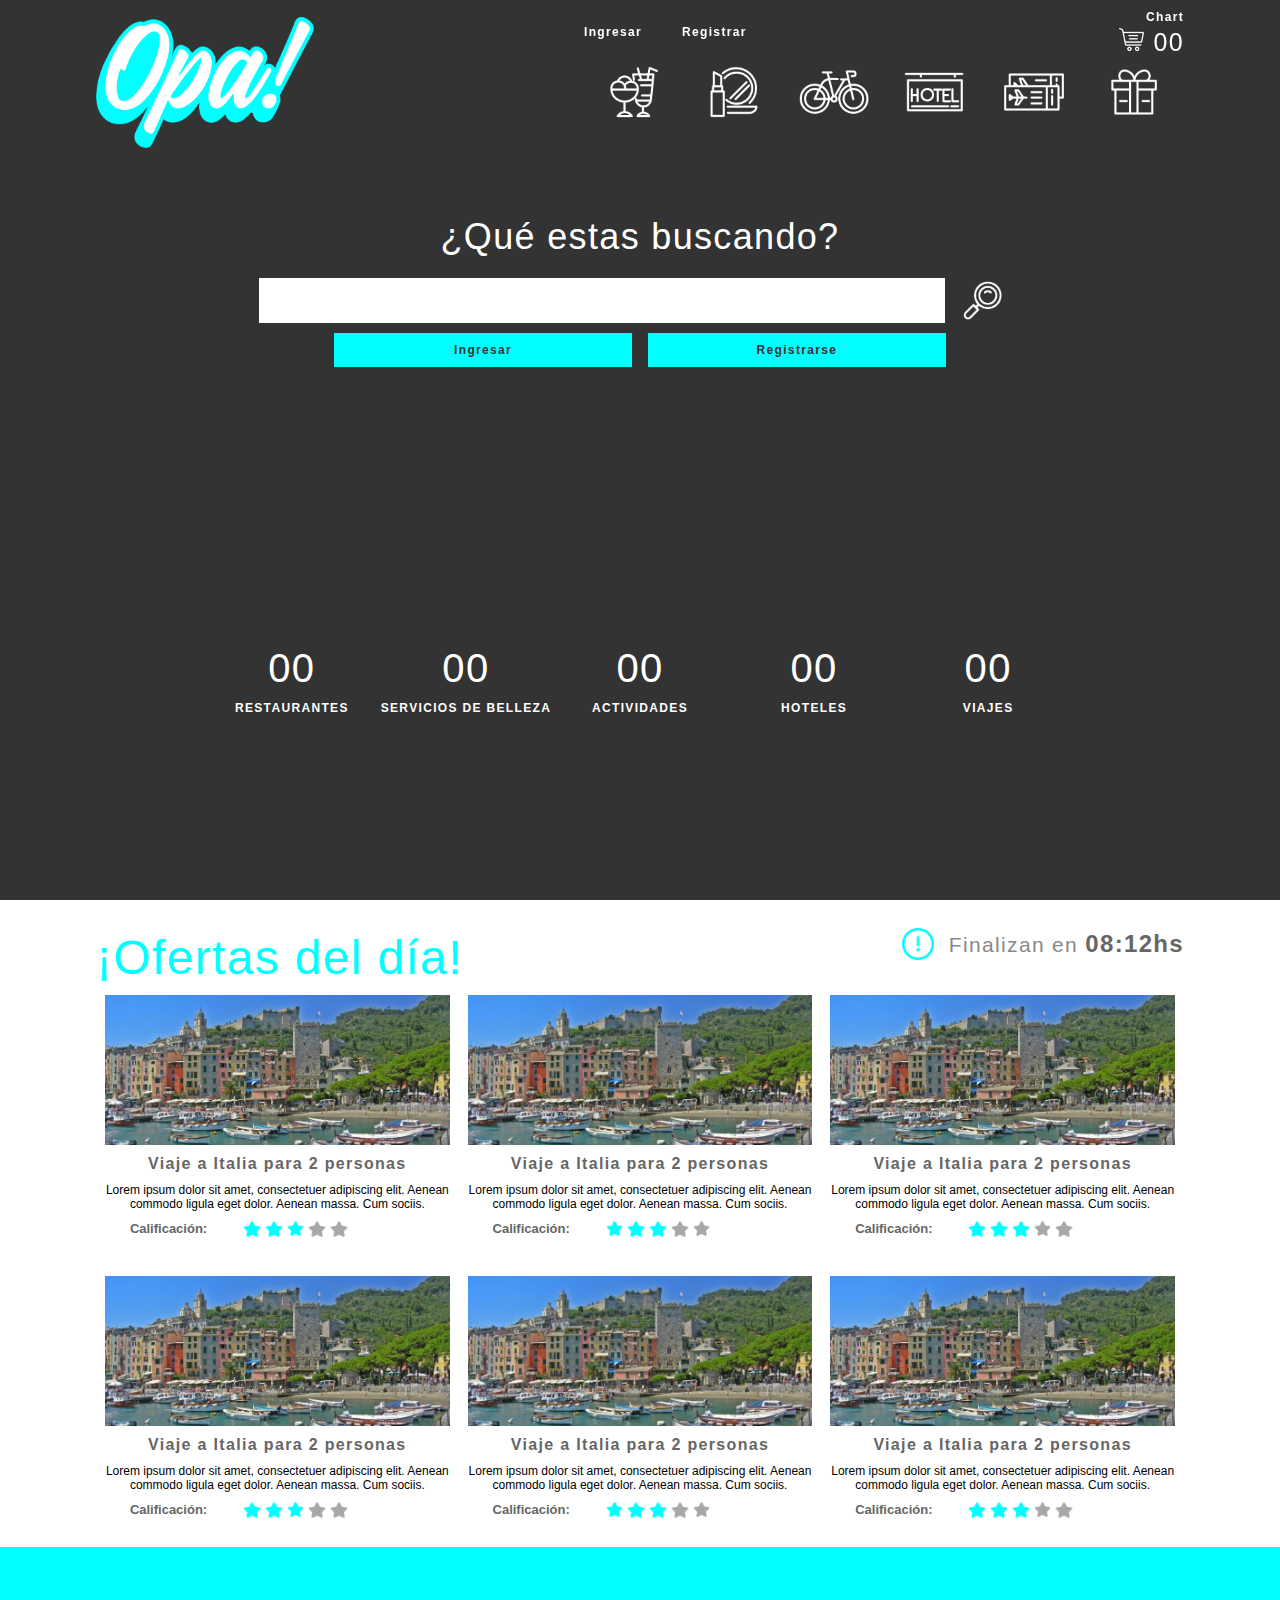
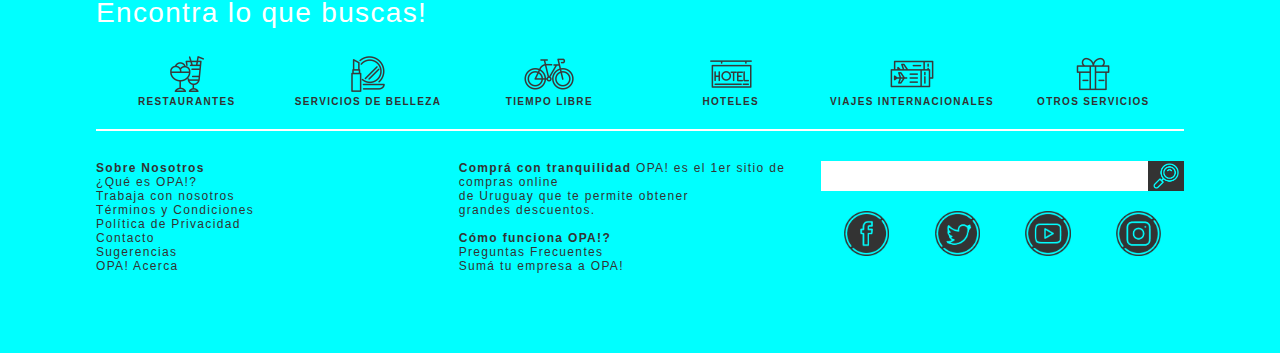
==== Proyecto Final/index.html @ 45969887 "json" ====
<!doctype html>
<html>
<head>
<meta charset="utf-8">
<title>Opa!</title>
<meta name="viewport" content="width=device-width, initial-scale=1.0"/>

<link href="estilos.css" rel="stylesheet" type="text/css">


<script type="text/javascript" src="https://code.jquery.com/jquery-3.1.0.min.js"></script>
<script src="jquery.js" type="text/javascript"></script> 
<script src="header.js" type="text/javascript"></script> 


</head>

<body>

  <div id="home"><!--es el total de la pantalla sin scroll, es el bloque oscuro-->
     <!--- header -->
    <nav id="navcel">
            <a href="index.html"><div class="logo2"><img src="img/LOGOprueba.png"></div></a><!--logo -->
            <div class="carritocomp">
              <a href="carrito.html">
                <h4>00</h4><img src="img/carrito.png"><p>Chart</p>
              </a>
              <div class="cortar"></div>
          </div>
          <a href="ingresar.html" class="ingreg"><p>Ingresar</p></a>
            <a href="registro.html" class="ingreg"><p>Registrar</p></a>
            <ul>
                <li><a href=""><div id="otros2" class="iconos"></div><h3>OTROS SERVICIOS</h3></a></li>
                <li><a href=""><div id="viaj2" class="iconos"></div><h3>VIAJES INTERNACIONALES</h3></a></li>
                <li><a href=""><div id="hote2" class="iconos"></div><h3>HOTELES</h3></a></li>
                <li><a href=""><div id="bici2" class="iconos"></div><h3>TIEMPO LIBRE</h3></a></li>
                <li><a href=""><div id="bell2" class="iconos"></div><h3>SERVICIOS DE BELLEZA</h3></a></li>
                <li><a href=""><div id="rest2" class="iconos"></div><h3>RESTAURANTES</h3></a></li>    
            </ul>
            <div class="cortar"></div>
            <div class="redes">
            <ul>
             <li> <a href=""><img src="img/fb.png"></a></li>
              <li><a href=""><img src="img/tw.png"></a></li>
             <li><a href=""><img src="img/youtube.png"></a></li>
             <li> <a href=""><img src="img/insta.png"></a></li>
              </ul>
          </div>
            <div class="cortar"></div>
            
    </nav>
    <div class="btnnav" id="abrir"></div>
    <div class="btnnav" id="cerrar"></div>
    

    <div id="fondoHeader">  <!-- fondo color gris que se activa con el scroll con js -->
		  <header>
          <div class="carritocomp">
            <a href="ingresar.html" class="ingreg"><p>Ingresar</p></a>
            <a href="registro.html" class="ingreg"><p>Registrar</p></a>
            <a href="carrito.html">
              <p>Chart</p><br><h4>00</h4><img src="img/carrito.png">
            </a>
          </div>
          <nav>
        		<ul>
            		<li><a href=""><div id="otros" class="iconos"></div><h3>OTROS SERVICIOS</h3></a></li>
                <li><a href=""><div id="viaj" class="iconos"></div><h3>VIAJES INTERNACIONALES</h3></a></li>
                <li><a href=""><div id="hote" class="iconos"></div><h3>HOTELES</h3></a></li>
                <li><a href=""><div id="bici" class="iconos"></div><h3>TIEMPO LIBRE</h3></a></li>
                <li><a href=""><div id="bell" class="iconos"></div><h3>SERVICIOS DE BELLEZA</h3></a></li>
                <li><a href=""><div id="rest" class="iconos"></div><h3>RESTAURANTES</h3></a></li>    
            </ul>
          </nav>
          <a href="index.html"><div class="logo"><img src="img/LOGOprueba.png"></div></a><!--logo -->
      		<div class="cortar"></div>
      </header>
    </div><!--termina fondoHeader -->    
    <div id="falsoheader"></div><!--ocupa el espacio del fixed header en la parte superior -->
    <!--contenido bloque osculo de index --> 
    <div class="todo"> <!--es lo que contiene la pagina con los margenes, es el 85% del width -->
        <div id="busqueda"><!--- buscar -->
            <a href="index.html"><div class="logo"><img src="img/LOGOprueba.png"></div></a><!--logo -->
            <div class="cortar"></div>
            <h1>¿Qué estas buscando?</h1>
            <div id="parabuscar">
                <FORM action="" method="post" id="form">
                  <INPUT type="text" id="buscar">
                  <input type="submit" id="lupa" value="">
                </FORM>
            </div><!--termina parabuscar -->
            <a href="ingresar.html"><div id="ingresar" class="botones"><p>Ingresar</p></div></a><a href="registro.html"><div id="registrarse" class="botones"><p>Registrarse</p></div></a>
            <div class="cortar"></div>
        </div><!--termina busqueda -->  
        <div class="cortar"></div>  
        <div class="mascel"><div class="flecha"><img src="img/flecha.png"></div><p>¡Descubre nuestras increibles ofertas!</p></div>
        <div id="numeros"> <!--- numeros de servicios -->
          <div class="numeros"><h2>00</h2><h3>RESTAURANTES</h3></div>
          <div class="numeros"><h2>00</h2><h3>SERVICIOS DE BELLEZA</h3></div>
          <div class="numeros"><h2>00</h2><h3>ACTIVIDADES</h3></div>
          <div class="numeros"><h2>00</h2><h3>HOTELES</h3></div>
          <div class="numeros"><h2>00</h2><h3>VIAJES</h3></div>
          <div class="cortar"></div>
        </div>	
    </div><!--termina todo -->
  </div><!--termina home -->
  <!-- DESTACADOS -->
  <div class="contenedor">
   		<h1>¡Ofertas del día!</h1><h1 id="finaliza">Finalizan en <strong>08:12hs</strong></h1><img src="img/alerta.png">
      <div class="cortar"></div>
      <div class="ofertadia"><!--ejemplo de una oferta -->
        	<div class="imgofertadia"></div>
          <h3>Viaje a Italia para 2 personas</h3>
          <p>Lorem ipsum dolor sit amet, consectetuer adipiscing elit. Aenean commodo ligula eget dolor. Aenean massa. Cum sociis. </p>
          <div class="cantestrellas">
              <p>Calificación:</p>
              <div class="estrella1"></div>
              <div class="estrella1"></div>
              <div class="estrella1"></div>
              <div class="estrella2"></div>
              <div class="estrella2"></div>
              <div class="cortar"></div>
          </div>
      </div><!--termina ofertadia -->
      <div class="ofertadia"><!--ejemplo de una oferta -->
          <div class="imgofertadia"></div>
          <h3>Viaje a Italia para 2 personas</h3>
          <p>Lorem ipsum dolor sit amet, consectetuer adipiscing elit. Aenean commodo ligula eget dolor. Aenean massa. Cum sociis. </p>
          <div class="cantestrellas">
              <p>Calificación:</p>
              <div class="estrella1"></div>
              <div class="estrella1"></div>
              <div class="estrella1"></div>
              <div class="estrella2"></div>
              <div class="estrella2"></div>
              <div class="cortar"></div>
          </div>
      </div><!--termina ofertadia -->
      <div class="ofertadia"><!--ejemplo de una oferta -->
          <div class="imgofertadia"></div>
          <h3>Viaje a Italia para 2 personas</h3>
          <p>Lorem ipsum dolor sit amet, consectetuer adipiscing elit. Aenean commodo ligula eget dolor. Aenean massa. Cum sociis. </p>
          <div class="cantestrellas">
              <p>Calificación:</p>
              <div class="estrella1"></div>
              <div class="estrella1"></div>
              <div class="estrella1"></div>
              <div class="estrella2"></div>
              <div class="estrella2"></div>
              <div class="cortar"></div>
          </div>
      </div><!--termina ofertadia -->
      <div class="ofertadia"><!--ejemplo de una oferta -->
          <div class="imgofertadia"></div>
          <h3>Viaje a Italia para 2 personas</h3>
          <p>Lorem ipsum dolor sit amet, consectetuer adipiscing elit. Aenean commodo ligula eget dolor. Aenean massa. Cum sociis. </p>
          <div class="cantestrellas">
              <p>Calificación:</p>
              <div class="estrella1"></div>
              <div class="estrella1"></div>
              <div class="estrella1"></div>
              <div class="estrella2"></div>
              <div class="estrella2"></div>
              <div class="cortar"></div>
          </div>
      </div><!--termina ofertadia -->
      <div class="ofertadia"><!--ejemplo de una oferta -->
          <div class="imgofertadia"></div>
          <h3>Viaje a Italia para 2 personas</h3>
          <p>Lorem ipsum dolor sit amet, consectetuer adipiscing elit. Aenean commodo ligula eget dolor. Aenean massa. Cum sociis. </p>
          <div class="cantestrellas">
              <p>Calificación:</p>
              <div class="estrella1"></div>
              <div class="estrella1"></div>
              <div class="estrella1"></div>
              <div class="estrella2"></div>
              <div class="estrella2"></div>
              <div class="cortar"></div>
          </div>
      </div><!--termina ofertadia -->
      <div class="ofertadia"><!--ejemplo de una oferta -->
          <div class="imgofertadia"></div>
          <h3>Viaje a Italia para 2 personas</h3>
          <p>Lorem ipsum dolor sit amet, consectetuer adipiscing elit. Aenean commodo ligula eget dolor. Aenean massa. Cum sociis. </p>
          <div class="cantestrellas">
              <p>Calificación:</p>
              <div class="estrella1"></div>
              <div class="estrella1"></div>
              <div class="estrella1"></div>
              <div class="estrella2"></div>
              <div class="estrella2"></div>
              <div class="cortar"></div>
          </div>
      </div><!--termina ofertadia -->
      <div class="cortar"></div>
  </div><!--termina contenedor -->
  <!-- FOOTER -->
  <footer>
    <div class="contenedor">
    	<h2 id="titulofooter">Encontra lo que buscas!</h2>
        <nav>
          <h2>Encontra lo que buscas!</h2>
          <ul>
            <li><a href=""><div id="fotros" class="iconos"></div><h3>OTROS SERVICIOS</h3></a></li>
            <li><a href=""><div id="fviaj" class="iconos"></div><h3>VIAJES INTERNACIONALES</h3></a></li>
            <li><a href=""><div id="fhote" class="iconos"></div><h3>HOTELES</h3></a></li>
            <li><a href=""><div id="fbici" class="iconos"></div><h3>TIEMPO LIBRE</h3></a></li>
            <li><a href=""><div id="fbell" class="iconos"></div><h3>SERVICIOS DE BELLEZA</h3></a></li>
            <li><a href=""><div id="frest" class="iconos"></div><h3>RESTAURANTES</h3></a></li>    
          </ul>
          <div class="cortar"></div>
        </nav>
        <div id="textofooter">
          <p><strong>Sobre Nosotros</strong> <br>
            ¿Qué es OPA!?<br>
            Trabaja con nosotros<br>
            Términos y Condiciones <br>
            Política de Privacidad<br>
            Contacto<br>
            Sugerencias<br>
            OPA! Acerca<br></p>
            <p><strong>Comprá con tranquilidad</strong>
            OPA! es el 1er sitio de compras online<br>
            de Uruguay que te permite obtener<br>
            grandes descuentos.<br><br> <strong>Cómo funciona OPA!?</strong><br>
            Preguntas Frecuentes<br>
            Sumá tu empresa a OPA!<br>
				  </p>
          <div id="parabuscarfooter">
            <FORM action="" method="post" id="formfooter">
              <INPUT type="text" id="buscar2">
              <input type="submit" id="lupa2" value="">
            </FORM>
          </div>
          <div class="redes">
              <a href=""><img src="img/fb.png"></a>
              <a href=""><img src="img/tw.png"></a>
              <a href=""><img src="img/youtube.png"></a>
              <a href=""><img src="img/insta.png"></a>
          </div>
          <div class="cortar"></div>
        </div>
    </div>	
  </footer>
</body>
</html>
---- Proyecto Final/estilos.css ----
@charset "utf-8";
/* CSS Document */

@-moz-keyframes fondo {
    25%   {background-image:url(img/fondoa.jpg);}
    50%  {background-image:url(img/fondob.jpg);}
    75%  {background-image:url(img/fondoc.jpg);}
    100% {background-image:url(img/fondod.jpg);}
}

@-webkit-keyframes fondo {
    25%   {background-image:url(img/fondoa.jpg);}
    50%  {background-image:url(img/fondob.jpg);}
    75%  {background-image:url(img/fondoc.jpg);}
    100% {background-image:url(img/fondod.jpg);}
}

@keyframes fondo {
    25%   {background-image:url(img/fondoa.jpg);}
    50%  {background-image:url(img/fondob.jpg);}
    75%  {background-image:url(img/fondoc.jpg);}
    100% {background-image:url(img/fondod.jpg);}
}


@-moz-keyframes flecha {
   from {top: -100%;}
    to {top: 100%;}
}
@-webkit-keyframes flecha {
   from {top: -100%;}
    to {top: 100%;}
}
@keyframes flecha {
    from {top: -100%;}
    to {top: 100%;}
}


*{
	border:0;
	margin:0;
	padding:0;
	font-family:Gotham, "Helvetica Neue", Helvetica, Arial, sans-serif;
	letter-spacing: 1pt;
}

/******************************-----------------INDEX---------------------***************************************/
/******************************home***************************************/

#home{
	background-color:#333;
	background-attachment:fixed;
	background-size:cover;
	background-position: center;
	height:100vh;
    -webkit-animation: fondo 15s infinite;
	-moz-animation: fondo 15s infinite;
    animation: fondo 15s infinite;
	-webkit-transition: background-image 5s;
	-moz-transition: background-image 5s;
	transition: background-image 5s;
}
#home2{
	background-color:#333;
	background-attachment:fixed;
	background-size:cover;
	background-position: center;
    -webkit-animation: fondo 15s infinite;
	-moz-animation: fondo 15s infinite;
    animation: fondo 15s infinite;
	-webkit-transition: background-image 5s;
	-moz-transition: background-image 5s;
	transition: background-image 5s;
	padding-bottom:40px;
}
.todo{
	width:85%;
	margin:auto;
	height:calc(100% - 140px);
}
.cortar{
	clear:both;
}
/*************header*****************/
#falsoheader{
	height:140px;

}
#fondoHeader{
	width:100%;
	position:fixed;
	z-index: 100;
}
header{
	width:85%;
	margin-left: calc((100% - 85%)/2);
	padding-bottom:10px;
}
.carritocomp{
	margin-top:10px;
	float:right;
	width: 600px;
}

.ingreg{
	float: left;
	padding-right: 40px;
	padding-top: 15px;
}
.ingreg:hover{
	
}

.carritocomp p, .carritocomp h4{
	float:right;
	color:#FFF;
}
.carritocomp p{
	font-size:12px;
	font-weight:600;
}
.carritocomp p:hover{
	color: #0FF;
}
.carritocomp h4{
	font-size:25px;
	font-weight:200;
}
.carritocomp img{
	width:25px;
	float:right;
	margin-right:10px;
}
.logo{
	float:left;
	width:20%;
	margin-top:20px;
	position: relative;
	margin-top: -40px;
}
.logo img{
	width:100%;
}
#navcel{
	display: none;
}
.btnnav{
	display: none;
}
nav{
	float:right;
	width:80%;
}

ul{
	list-style:none;
}
li{
	float:right;
	width:100px;
}
.iconos{
	width:70px;
	height:70px;
	background-size:contain;
	background-position: center; 
	 background-repeat: no-repeat;
	 margin:auto;
}
nav h3{
	text-align:center;
	color:#FFF;
	font-size:10px;
	margin-top:-5px;
	visibility:hidden;
	font-weight:300;
	position:relative;
	line-height:15px;
}
a{
text-decoration:none; 
	}
#rest{
	background-image:url(img/icrest.png);
}
#rest:hover{
	background-image:url(img/icresthover.png);
}
nav li:hover h3{
	visibility:visible;
}
#bici{
	background-image:url(img/icbici.png);
}
#bici:hover{
	background-image:url(img/icbicihover.png);
}

#bell{
	background-image:url(img/icbell.png);
}
#bell:hover{
	background-image:url(img/icbellhover.png);
}
#hote{
	background-image:url(img/ichotel.png);
}
#hote:hover{
	background-image:url(img/ichotelhover.png);
}
#viaj{
	background-image:url(img/icviaj.png);
}
#viaj:hover{
	background-image:url(img/icviajhover.png);
}
#otros{
	background-image:url(img/icreg.png);
}
#otros:hover{
	background-image:url(img/icreghover.png);
}
/*************buscar*****************/
#busqueda .logo{
	width:40%;
	margin-top:-40px;
	margin: auto;
	padding-left: 30%;
	display: none;
}
#busqueda{
	margin:auto;
	width:70%;
	height:60%;
}
#busqueda h1{
	text-align:center;
	color:#FFF;
	padding-top:10%;
	font-weight:100;
	font-size: 36px;
}
#parabuscar{
	margin-top:20px;
	margin-bottom:20px;
}
#buscar{
	background-color:#FFF;
	height:45px;
	width:85%;
	float:left;
	font-size:29px;
	color:#333;
	padding-left:5%;
}
#lupa{
	background:#333 url(img/lupahover.png);
	background-size:contain;
	background-position:center;
	background-repeat:no-repeat;
	height:45px;
	width:10%;
	float:right;
}
#lupa:hover{
	background:#333 url(img/lupa.png);
	background-size:contain;
	background-position:center;
	background-repeat:no-repeat;
}
.botones{
	text-align:center;
	width:49%;
	float:left;
	margin-top:10px;
}

.botones p{
	color:#333;
	background-color:#0FF;
	width:80%;
	margin:auto;
	padding-bottom:10px;
	padding-top:10px;
	font-size:12px;
	font-weight:600;
	float:right;
}
.botones p:hover{
	color:#0FF;
	background-color:#333;
}
#registrarse p{
	float:left;
}
#registrarse{
	float:right;
}
/*************numeros de servicios*****************/
.mascel{
	display: none;
}
#numeros{
	width:80%;
	margin:auto;
	height:40%;
}
.numeros{
	float:left;
	width:20%;
	margin-top:50px;
}
#numeros h2, #numeros h3{
	text-align:center;
	color:#FFF;
}
#numeros h2{
	font-size:40px;
	font-weight:400;
}
#numeros h3{
	font-size:12px;
	margin-top:10px;
}

/******************************catalogo de servicios***************************************/

.contenedor h1{
	color:#0FF;
	margin-top:30px;
	font-size:48px;
	font-weight:100;
	float:left;
}
.contenedor #finaliza{
	float:right;
	color:#888;
	font-size:21px;
}

.contenedor #finaliza strong{
	font-weight:700;
	font-size:24px;
	color:#666;
}

.contenedor h4{
	color:#333;
	margin-top:10px;
	font-size:16px;
	float:left;
	line-height:120px;
}
.contenedor img{
	float:right;
	width:32px;
	margin-top:28px;
	margin-right:15px;
}
.ofertadia{
		width: calc(100% /3);
		float:left;
		margin-bottom:20px;
		padding-top:10px;
}
.ofertadia:hover{
		background:#CAFFFF;
}
.imgofertadia{
	width:95%;
	height:150px;
	margin:auto;
	background-image:url(img/portovenere-italia-760x500.jpg);
	background-size:cover;
	background-repeat:no-repeat;
}
.ofertadia h3{
	width:95%;
	margin:auto;
	text-align:center;
	margin-top:10px;
	color:#666;
	font-size:16px;
}
.ofertadia p{
	width:95%;
	margin:auto;
	text-align:center;
	font-size:12px;
	letter-spacing:0px;
	margin-top:10px;
}
.cantestrellas{
}
.cantestrellas p{
	float:left;
	color:#666;
	font-size:13px;
	font-weight:600;
	width:40%;
	text-align:center;
}
.estrella1{
	background-image:url(img/star1.png);
	width:calc(30% /5);
	height:35px;
	background-size:contain;
	background-position: center; 
	 background-repeat: no-repeat;
	 margin:auto;
	 float:left;
}
.estrella2{
	background-image:url(img/star2.png);
		width:calc(30% /5);
	height:35px;
	background-size:contain;
	background-position: center; 
	 background-repeat: no-repeat;
	 margin:auto;
	 float:left;
}
.logo3{
	margin:auto;
	width:200px;
	padding:20px;
}
.logo3 img{
	width:100%;
}

/******************************FOOTER***************************************/
#titulofooter{
	display:none;
}
footer{
	background:#0FF;
	padding-bottom:30px;
	padding-top:50px;
	margin-top:0px;
}

.contenedor{
	width:85%;
	margin:auto;
}
footer h2{
	color:#FFF;
	font-size:28px;
	font-weight:100;

	margin-bottom:20px;
}
footer nav{
	margin:auto;
	width:100%;
	border-bottom:#FFF solid 2px;
	padding-bottom:20px;
	margin-bottom:10px;
}


footer nav li{
	float:right;
	width: calc(100% /6);
}
footer .iconos{
	width:50px;
	height:50px;
	background-size:contain;
	background-position: center; 
	 background-repeat: no-repeat;
	 margin:auto;
}
footer nav h3{
	text-align:center;
	color:#333;
	font-size:10px;
	font-weight:600;
	visibility:visible;
}

#frest{
	background-image:url(img/icrestgris.png);
}
#frest:hover{
	background-image:url(img/icrest.png);
}

#fbici{
	background-image:url(img/icbicigris.png);
}
#fbici:hover{
	background-image:url(img/icbici.png);
}

#fbell{
	background-image:url(img/icbellgris.png);
}
#fbell:hover{
	background-image:url(img/icbell.png);
}
#fhote{
	background-image:url(img/ichotelgris.png);
}
#fhote:hover{
	background-image:url(img/ichotel.png);
}
#fviaj{
	background-image:url(img/icviajgris.png);
}
#fviaj:hover{
	background-image:url(img/icviaj.png);
}

#fotros{
	background-image:url(img/icreggris.png);
}
#fotros:hover{
	background-image:url(img/icreg.png);
}

footer p{
	font-size:12px;
	color:#333;
	width: calc(100% /3);
	float:left;
		margin-top:20px;
}

#textofooter{
	padding-top:30px;
	padding-bottom:30px;
	margin-bottom:20px;
}
#parabuscarfooter{
	margin-top:20px;
	margin-bottom:20px;
	width: calc(100% /3);
	float:left;
	
}
#buscar2{
	width:85%;
	float:left;
	height:30px;
	padding-left:5%;
}
#lupa2{
	background:#333 url(img/lupa.png);
	background-size:contain;
	background-position:center;
	background-repeat:no-repeat;
	height:30px;
	width:10%;
	float:right;
}
#lupa2:hover{
	background:#333 url(img/lupahover.png);
	background-size:contain;
	background-position:center;
	background-repeat:no-repeat;
}
.redes{
	width: calc(100% /3);
	float:left;
	padding:0;
	margin:0;
}
.redes img{
	width: calc(100% /8);
	padding-right:calc((100% /8)/2);
	padding-left:calc((100% /8)/2);
	float:left;
	margin:0;
}

.formregistro{
	width:40%;
	padding-left:10%;
	padding-right:10%;
	padding-top:40px;
	padding-bottom:40px;
	background:#333;
	margin:auto;
}
.formregistro h2{
	color: #0FF;
	font-size: 25px;
	font-weight: 100;
	text-align: center;
	margin-bottom: 25px;
	}
.formregistro li{
	float:left;
	width:50%;
	margin-bottom:20px;
}
.formregistro label{
	width:90%;
	margin-right:10px;
	color: #0FF;
	font-size: 11px;
	font-weight: 100;
	text-align: center;
}
.formregistro input{
	width:90%;
	margin-right:10px;
	height: 30px;
}
.check label{
	width:30%;
	margin-right:0px;
	color: #0FF;
	font-size: 9px;
	font-weight: 100;
	text-align: left;
	color: #FFF;
}
.check input{
	background-color: red;
	width: auto;
	float: left;
	width:10%;
	margin-right:10px;
}
.crearcuenta{
	background-color: #111;
	color: #0FF;
	height: 40%;
	width: 40px;
}
.crearcuenta:hover{
	background-color: #0FF;
	color: #111;
}
/***********************************************************************************************************************************/
@media only screen and (max-width: 992px) { 
	.logo{
		padding-top: 25px;
	}
	.iconos{
	width:60px;
	height:60px;
	}
	.carritocomp{
		width: 80%;
	}
	.carrito p{
		width: calc(100% /3);
		text-align: right;
	}
	.ingreg{
		padding-left: 20px;
	}
	.ingreg p{
		text-align: left;
	}
	nav{
	width:80%;
	}
	nav li{
		width: calc(100% /6);
	}
	#busqueda{
	width:90%;
	}
	#numeros{
		width: 100%;
	}
	.ofertadia{
		width: 50%;
		margin-top:10px;
		padding-top:10px;
}
.formregistro{
	width:70%;
}
}

/***********************************************************************************************************************************/
@media only screen and (max-width: 768px) { 
	#home{
	
	}
	nav{
	width:100%;
	}
	nav li{
		width: calc(100% /6);
	}
	nav h3{
	font-size:8,5px;
	padding-top: 10px;
	}
	.carritocomp{
		width: 100%;
	}
	#busqueda{
	width:95%;
	padding-bottom: 60px;
	}
	.logo{
		display: none;
	}
	#busqueda .logo{
	display: block;
	width:50%;
	float:none;
	margin:auto;
	padding: 0;
	padding-top: 30px;
	}
	#busqueda h1{
	padding-top:4%;
	}
	#numeros{
		display: none;
	}

	.contenedor h1{
	margin-top:10px;
	float: none;
}
.contenedor #finaliza{
	float: none;
	font-size:21px;
	float:left;
	margin-bottom:-30px;
}

.contenedor img{
	visibility:hidden;
}


.imgofertadia{
	width:95%;
	height:100px;
}
.ofertadia h3{
	width:95%;
	margin:auto;
	text-align:center;
	margin-top:10px;
	color:#666;
	font-size:16px;
}
footer nav{
	display:none;
}

#textofooter{
	padding-top:0px;
	margin-top:0px;
		padding-bottom:0px;
		margin-bottom:0;
}
footer p{
	font-size:11px;
	width: calc(100% /2);
	float:left;
		margin-top:50px;
		padding-bottom:0px;
		margin-bottom:0;
}
#parabuscarfooter{
	margin-top:0px;
	padding-bottom:20px;
	width: 70%;
	float:none;
	position:absolute;
	margin:auto;
	margin-left:calc(15% /2);
}
#buscar2{
	width:75%;
	float:left;
	height:30px;
}
#lupa2{
	background:#333 url(img/lupa.png);
	background-size:contain;
	background-position:center;
	background-repeat:no-repeat;
	height:30px;
	width:20%;
	float:right;
}
#titulofooter{
	display:block;
	text-align:center;
}
.redes{
	width: 60%;
	float:none;
	display:block;
	height:100px;
	position:static;
	margin:auto;
}
.redes img{
	width: calc(100% /8);
	padding-right:calc((100% /8)/2);
	padding-left:calc((100% /8)/2);
	float:left;
	margin:0;
	position:static;
	display:block;
	visibility:visible;
	opacity:1;
	margin-top:40px;
}
.formregistro{
	width:60%;
}

.formregistro li{
	float:none;
	width:100%;
	margin-bottom:16px;
}

}

/***********************************************************************************************************************************/

@media only screen and (max-width : 480px ) {
	#home{
	background-attachment:fixed;
	background-size:cover;
	background-position: center;
	height:100vh;
}
	header{
	display: none;
	}
	#falsoheader{
		display: none;
	}
	.logo2{
		width: 40%;
		margin: auto;
		padding-top: 20px;
	}
	.logo2 img{
		width: 100%
	}
	#navcel{
	display: block;
	position: absolute;
	background-color: #333;
	z-index: 101;
	height:auto;
	padding-bottom:40px;
}
#navcel li{
	width: 50%;
	margin-top: 20px;
}
#navcel .redes{
	padding-top:30px;
}
#navcel .redes li{
	padding-top:0;
	width:	calc(100% /4);
	height:30px;
}
#navcel .redes img{
	width: 30px;
	padding: 0;
	margin-top:0;
	margin:auto;
	padding-left: calc(50%-30px);
	float:none;
	
}

.iconos{
	width:50px;
	
}
#rest2{
	background-image:url(img/icrest.png);
}
#bici2{
	background-image:url(img/icbici.png);
}
#bell2{
	background-image:url(img/icbell.png);
}
#hote2{
	background-image:url(img/ichotel.png);
}
#viaj2{
	background-image:url(img/icviaj.png);
}
#otros2{
	background-image:url(img/icreg.png);
}
nav li h3{
	visibility:visible;
}
.btnnav{
	display: block;
	background-position:center;
	background-size:80%;
	background-repeat:no-repeat;
	height: 40px;
	width: 40px;
	position: absolute;
	z-index: 102;
	top: 20px;
	right: 20px;
}
#abrir{
	background-image:url(img/menu.png);
}
#cerrar{
	background-image:url(img/cruz.png);
	background-size:70%;
}
.redes img{
	width: calc(100% /8);
	padding-right:calc((100% /8)/2);
	padding-left:calc((100% /8)/2);
	float:left;
	margin:0;
	position:static;
	display:block;
	visibility:visible;
	opacity:1;
	margin-top:40px;
}

#busqueda .logo{
	width:60%;
	float:none;
	margin:auto;
	height: auto;
	padding: 0;
	padding-top: 50px;
	padding-bottom: 10px;
	}
	#busqueda .logo img{
	width:100%;
	}
	#busqueda h1{
		width: 200px;
		margin: auto;
		font-size:24px;
	}
	.botones p{
		font-size:11px;
	}
	.mascel{
	display: block;
	float: none;
	width: 70%;
	margin: auto;
	padding-top: 8%;
}
	.flecha{
	width: 20%;
	float: left;
	overflow: hidden;
}
.flecha img{
	width: 90%;
	position: relative;
	-webkit-animation: flecha 2s infinite;
	-moz-animation: flecha 2s infinite;
    animation: flecha 2s infinite;
}
	.mascel p{
	color: #FFF;
	font-size: 13px;
	float: right;
	width: 60%;
	line-height: 18px;
}
.ingreg{
	width: 48%;
	padding: 0;
	margin: 1%;
	padding-top: 10px;
	padding-bottom: 10px;
}
.ingreg p{
	font-size: 14px;
	text-align: center;
	float: none;
	width: 100%;
	color: #0FF;
	font-weight: 500;
}
.carritocomp{
	width: 90%;
	margin: auto;
	padding-top: 20px;
}
.carritocomp p, .carritocomp h4, .carritocomp img{
	float:left;
	padding-left: 5px;
	}
	.carritocomp p{
		font-size: 15px;
		font-weight: 100;
	}
	.carritocomp h4{
		font-size: 25px;
		font-weight: 100;
		margin-top: -10px;
	}
.contenedor h1{
	margin-top:10px;
	font-size:26px;
	padding:0;
}
.contenedor #finaliza{
	font-size:16px;
	padding:0;
}

.contenedor #finaliza strong{
	font-size:18px;
}

.ofertadia{
		width: 100%;
		margin-top:10px;
		padding-top:10px;
		border-top: 2px solid #0FF;
}
#buscar{
	height:35px;
	width:100%;
	float:none;
	font-size:20px;
}
#lupa{
	display: none;
}
.botones{
	margin-top: 0;
}

footer nav{
	display:none;
}

#textofooter{
	padding-top:0px;
	margin-top:0px;
		padding-bottom:0px;
		margin-bottom:0;
}
footer p{
	font-size:11px;
	width: calc(100% /2);
	float:left;
		margin-top:50px;
		padding-bottom:0px;
		margin-bottom:0;
}
.redes{
	width: 90%;
}

/***************** nav ************/

}
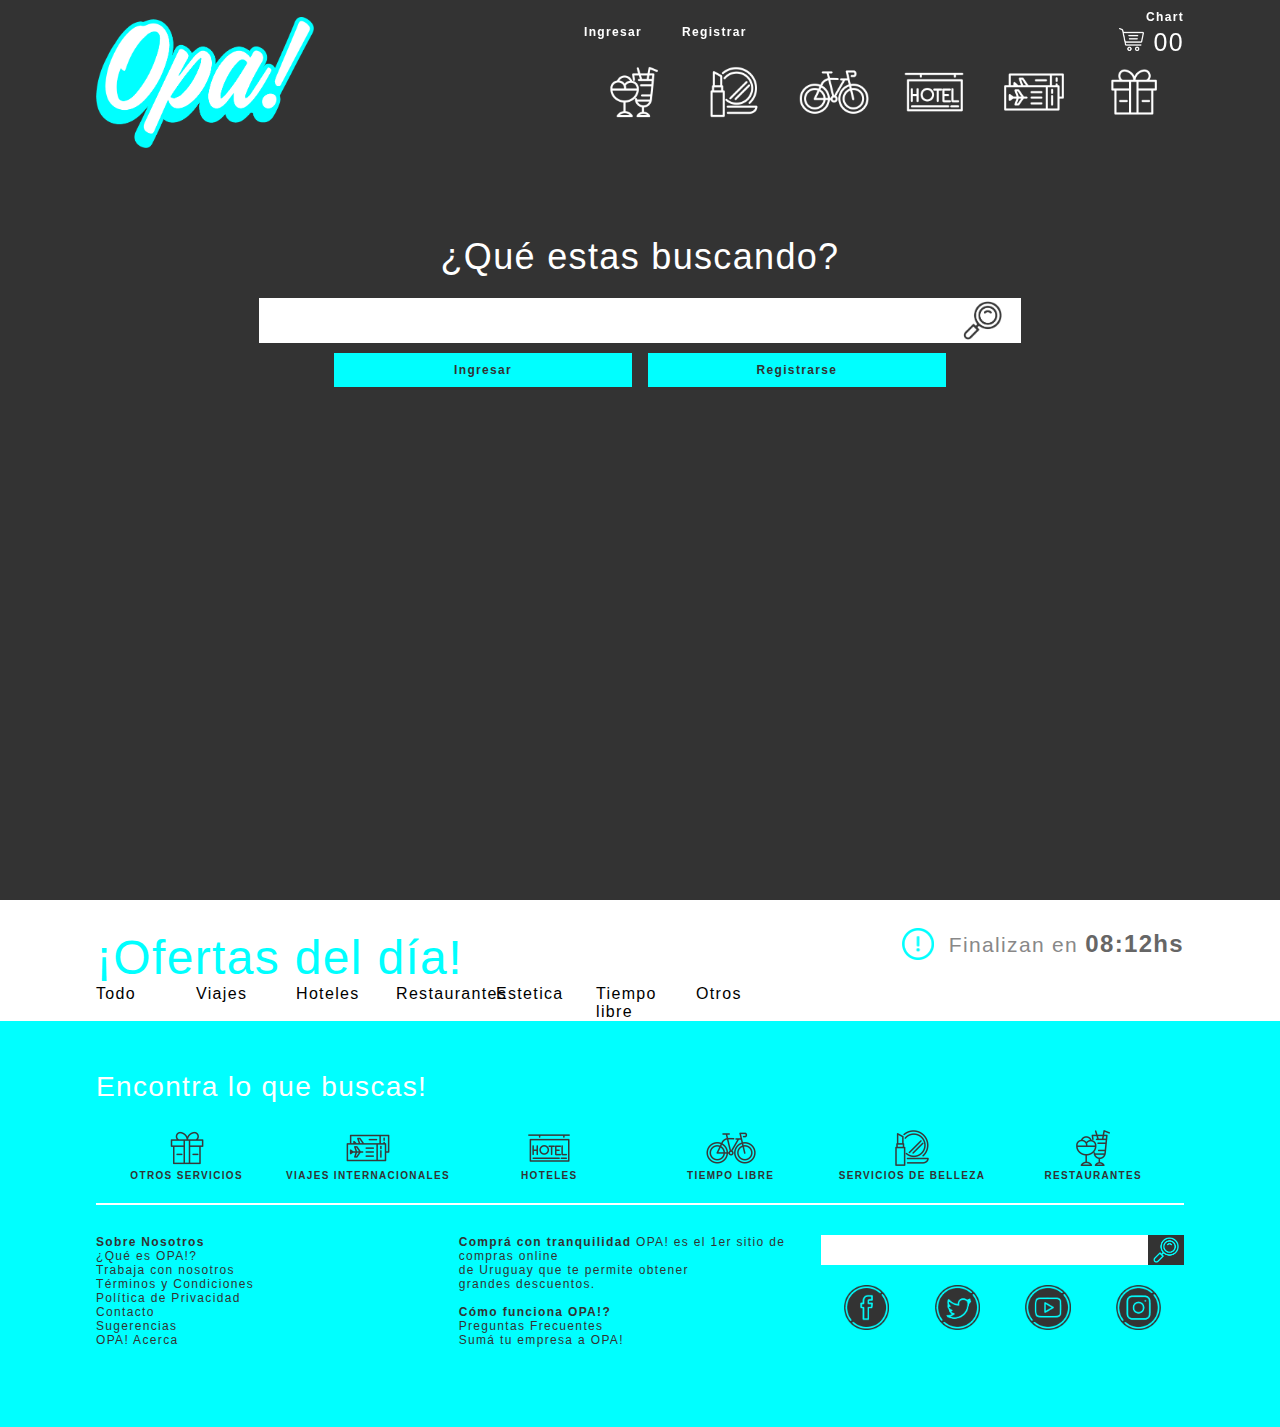
==== commit 20dac3ac: "ya esta el listado y filtros" ====
--- a/Proyecto Final/index.html
+++ b/Proyecto Final/index.html
@@ -11,8 +11,8 @@
 <script type="text/javascript" src="https://code.jquery.com/jquery-3.1.0.min.js"></script>
 <script src="jquery.js" type="text/javascript"></script> 
 <script src="header.js" type="text/javascript"></script> 
-
-
+<script src="listadooooooooooooooooooooooooooooooooooooooooooooooooooooooooo.js" type="text/javascript"></script> 
+<script src="pruebalistado.js" type="text/javascript"></script> 
 </head>
 
 <body>
@@ -64,12 +64,12 @@
           </div>
           <nav>
         		<ul>
-            		<li><a href=""><div id="otros" class="iconos"></div><h3>OTROS SERVICIOS</h3></a></li>
-                <li><a href=""><div id="viaj" class="iconos"></div><h3>VIAJES INTERNACIONALES</h3></a></li>
-                <li><a href=""><div id="hote" class="iconos"></div><h3>HOTELES</h3></a></li>
-                <li><a href=""><div id="bici" class="iconos"></div><h3>TIEMPO LIBRE</h3></a></li>
-                <li><a href=""><div id="bell" class="iconos"></div><h3>SERVICIOS DE BELLEZA</h3></a></li>
-                <li><a href=""><div id="rest" class="iconos"></div><h3>RESTAURANTES</h3></a></li>    
+            		<li><a href="html/actividades.html"><div id="otros" class="iconos"></div><h3>OTROS SERVICIOS</h3></a></li>
+                <li><a href="html/viajes.html"><div id="viaj" class="iconos"></div><h3>VIAJES INTERNACIONALES</h3></a></li>
+                <li><a href="html/hoteles.html"><div id="hote" class="iconos"></div><h3>HOTELES</h3></a></li>
+                <li><a href="html/actividades.html"><div id="bici" class="iconos"></div><h3>TIEMPO LIBRE</h3></a></li>
+                <li><a href="html/belleza.html"><div id="bell" class="iconos"></div><h3>SERVICIOS DE BELLEZA</h3></a></li>
+                <li><a href="html/restaurantes.html"><div id="rest" class="iconos"></div><h3>RESTAURANTES</h3></a></li>    
             </ul>
           </nav>
           <a href="index.html"><div class="logo"><img src="img/LOGOprueba.png"></div></a><!--logo -->
@@ -95,105 +95,40 @@
         <div class="cortar"></div>  
         <div class="mascel"><div class="flecha"><img src="img/flecha.png"></div><p>¡Descubre nuestras increibles ofertas!</p></div>
         <div id="numeros"> <!--- numeros de servicios -->
-          <div class="numeros"><h2>00</h2><h3>RESTAURANTES</h3></div>
-          <div class="numeros"><h2>00</h2><h3>SERVICIOS DE BELLEZA</h3></div>
-          <div class="numeros"><h2>00</h2><h3>ACTIVIDADES</h3></div>
-          <div class="numeros"><h2>00</h2><h3>HOTELES</h3></div>
-          <div class="numeros"><h2>00</h2><h3>VIAJES</h3></div>
+          <div class="numeros" id="numres"></div>
+          <div class="numeros" id="numest"></div>
+          <div class="numeros" id="numtiempo"></div>
+          <div class="numeros" id="numhote"></div>
+          <div class="numeros" id="numviaj"></div>
           <div class="cortar"></div>
         </div>	
     </div><!--termina todo -->
   </div><!--termina home -->
+
+
+
   <!-- DESTACADOS -->
   <div class="contenedor">
    		<h1>¡Ofertas del día!</h1><h1 id="finaliza">Finalizan en <strong>08:12hs</strong></h1><img src="img/alerta.png">
       <div class="cortar"></div>
-      <div class="ofertadia"><!--ejemplo de una oferta -->
-        	<div class="imgofertadia"></div>
-          <h3>Viaje a Italia para 2 personas</h3>
-          <p>Lorem ipsum dolor sit amet, consectetuer adipiscing elit. Aenean commodo ligula eget dolor. Aenean massa. Cum sociis. </p>
-          <div class="cantestrellas">
-              <p>Calificación:</p>
-              <div class="estrella1"></div>
-              <div class="estrella1"></div>
-              <div class="estrella1"></div>
-              <div class="estrella2"></div>
-              <div class="estrella2"></div>
-              <div class="cortar"></div>
-          </div>
-      </div><!--termina ofertadia -->
-      <div class="ofertadia"><!--ejemplo de una oferta -->
-          <div class="imgofertadia"></div>
-          <h3>Viaje a Italia para 2 personas</h3>
-          <p>Lorem ipsum dolor sit amet, consectetuer adipiscing elit. Aenean commodo ligula eget dolor. Aenean massa. Cum sociis. </p>
-          <div class="cantestrellas">
-              <p>Calificación:</p>
-              <div class="estrella1"></div>
-              <div class="estrella1"></div>
-              <div class="estrella1"></div>
-              <div class="estrella2"></div>
-              <div class="estrella2"></div>
-              <div class="cortar"></div>
-          </div>
-      </div><!--termina ofertadia -->
-      <div class="ofertadia"><!--ejemplo de una oferta -->
-          <div class="imgofertadia"></div>
-          <h3>Viaje a Italia para 2 personas</h3>
-          <p>Lorem ipsum dolor sit amet, consectetuer adipiscing elit. Aenean commodo ligula eget dolor. Aenean massa. Cum sociis. </p>
-          <div class="cantestrellas">
-              <p>Calificación:</p>
-              <div class="estrella1"></div>
-              <div class="estrella1"></div>
-              <div class="estrella1"></div>
-              <div class="estrella2"></div>
-              <div class="estrella2"></div>
-              <div class="cortar"></div>
-          </div>
-      </div><!--termina ofertadia -->
-      <div class="ofertadia"><!--ejemplo de una oferta -->
-          <div class="imgofertadia"></div>
-          <h3>Viaje a Italia para 2 personas</h3>
-          <p>Lorem ipsum dolor sit amet, consectetuer adipiscing elit. Aenean commodo ligula eget dolor. Aenean massa. Cum sociis. </p>
-          <div class="cantestrellas">
-              <p>Calificación:</p>
-              <div class="estrella1"></div>
-              <div class="estrella1"></div>
-              <div class="estrella1"></div>
-              <div class="estrella2"></div>
-              <div class="estrella2"></div>
-              <div class="cortar"></div>
-          </div>
-      </div><!--termina ofertadia -->
-      <div class="ofertadia"><!--ejemplo de una oferta -->
-          <div class="imgofertadia"></div>
-          <h3>Viaje a Italia para 2 personas</h3>
-          <p>Lorem ipsum dolor sit amet, consectetuer adipiscing elit. Aenean commodo ligula eget dolor. Aenean massa. Cum sociis. </p>
-          <div class="cantestrellas">
-              <p>Calificación:</p>
-              <div class="estrella1"></div>
-              <div class="estrella1"></div>
-              <div class="estrella1"></div>
-              <div class="estrella2"></div>
-              <div class="estrella2"></div>
-              <div class="cortar"></div>
-          </div>
-      </div><!--termina ofertadia -->
-      <div class="ofertadia"><!--ejemplo de una oferta -->
-          <div class="imgofertadia"></div>
-          <h3>Viaje a Italia para 2 personas</h3>
-          <p>Lorem ipsum dolor sit amet, consectetuer adipiscing elit. Aenean commodo ligula eget dolor. Aenean massa. Cum sociis. </p>
-          <div class="cantestrellas">
-              <p>Calificación:</p>
-              <div class="estrella1"></div>
-              <div class="estrella1"></div>
-              <div class="estrella1"></div>
-              <div class="estrella2"></div>
-              <div class="estrella2"></div>
-              <div class="cortar"></div>
-          </div>
-      </div><!--termina ofertadia -->
+      <ul>
+        <li id="btntodo">Todo</li>
+        <li id="btnviaj">Viajes</li>
+        <li id="btnhte">Hoteles</li>
+        <li id="btnres">Restaurantes</li>
+        <li id="btnest">Estetica</li>
+        <li id="btntim">Tiempo libre</li>
+        <li id="btnotros">Otros</li>
+      </ul>
+      <div class="cortar"></div>
+            <div id="productos"></div>
+
+
       <div class="cortar"></div>
   </div><!--termina contenedor -->
+
+
+
   <!-- FOOTER -->
   <footer>
     <div class="contenedor">
--- a/Proyecto Final/estilos.css
+++ b/Proyecto Final/estilos.css
@@ -43,6 +43,7 @@
 	padding:0;
 	font-family:Gotham, "Helvetica Neue", Helvetica, Arial, sans-serif;
 	letter-spacing: 1pt;
+	text-decoration:none;  
 }
 
 /******************************-----------------INDEX---------------------***************************************/
@@ -61,6 +62,18 @@
 	-moz-transition: background-image 5s;
 	transition: background-image 5s;
 }
+.home{
+	background-color:#333;
+	background-attachment:fixed;
+	background-size:cover;
+	background-position: center;
+    -webkit-animation: fondo 15s infinite;
+	-moz-animation: fondo 15s infinite;
+    animation: fondo 15s infinite;
+	-webkit-transition: background-image 5s;
+	-moz-transition: background-image 5s;
+	transition: background-image 5s;
+}
 #home2{
 	background-color:#333;
 	background-attachment:fixed;
@@ -84,13 +97,14 @@
 }
 /*************header*****************/
 #falsoheader{
-	height:140px;
+	height:160px;
 
 }
 #fondoHeader{
 	width:100%;
 	position:fixed;
 	z-index: 100;
+	
 }
 header{
 	width:85%;
@@ -255,7 +269,7 @@
 	padding-left:5%;
 }
 #lupa{
-	background:#333 url(img/lupahover.png);
+	background:#FFF url(img/lupahovergris.png);
 	background-size:contain;
 	background-position:center;
 	background-repeat:no-repeat;
@@ -264,7 +278,7 @@
 	float:right;
 }
 #lupa:hover{
-	background:#333 url(img/lupa.png);
+	background:#FFF url(img/lupa.png);
 	background-size:contain;
 	background-position:center;
 	background-repeat:no-repeat;
@@ -358,6 +372,12 @@
 	margin-top:28px;
 	margin-right:15px;
 }
+.contenedor ul{
+	float: none;
+}
+.contenedor li{
+	float: left;
+}
 .ofertadia{
 		width: calc(100% /3);
 		float:left;
@@ -382,6 +402,18 @@
 	margin-top:10px;
 	color:#666;
 	font-size:16px;
+}
+.ofertadia h5{
+	text-align: center;
+	float: right;
+	margin:-5px;
+	color:#0FF;
+	font-size:22px;
+	width: 70px;
+	height: 70px;
+	background-color: #333;
+	border-radius: 50%;
+	line-height: 70px;
 }
 .ofertadia p{
 	width:95%;
@@ -1071,4 +1103,8 @@
 
 /***************** nav ************/
 
+}
+
+.no{
+	display: none;
 }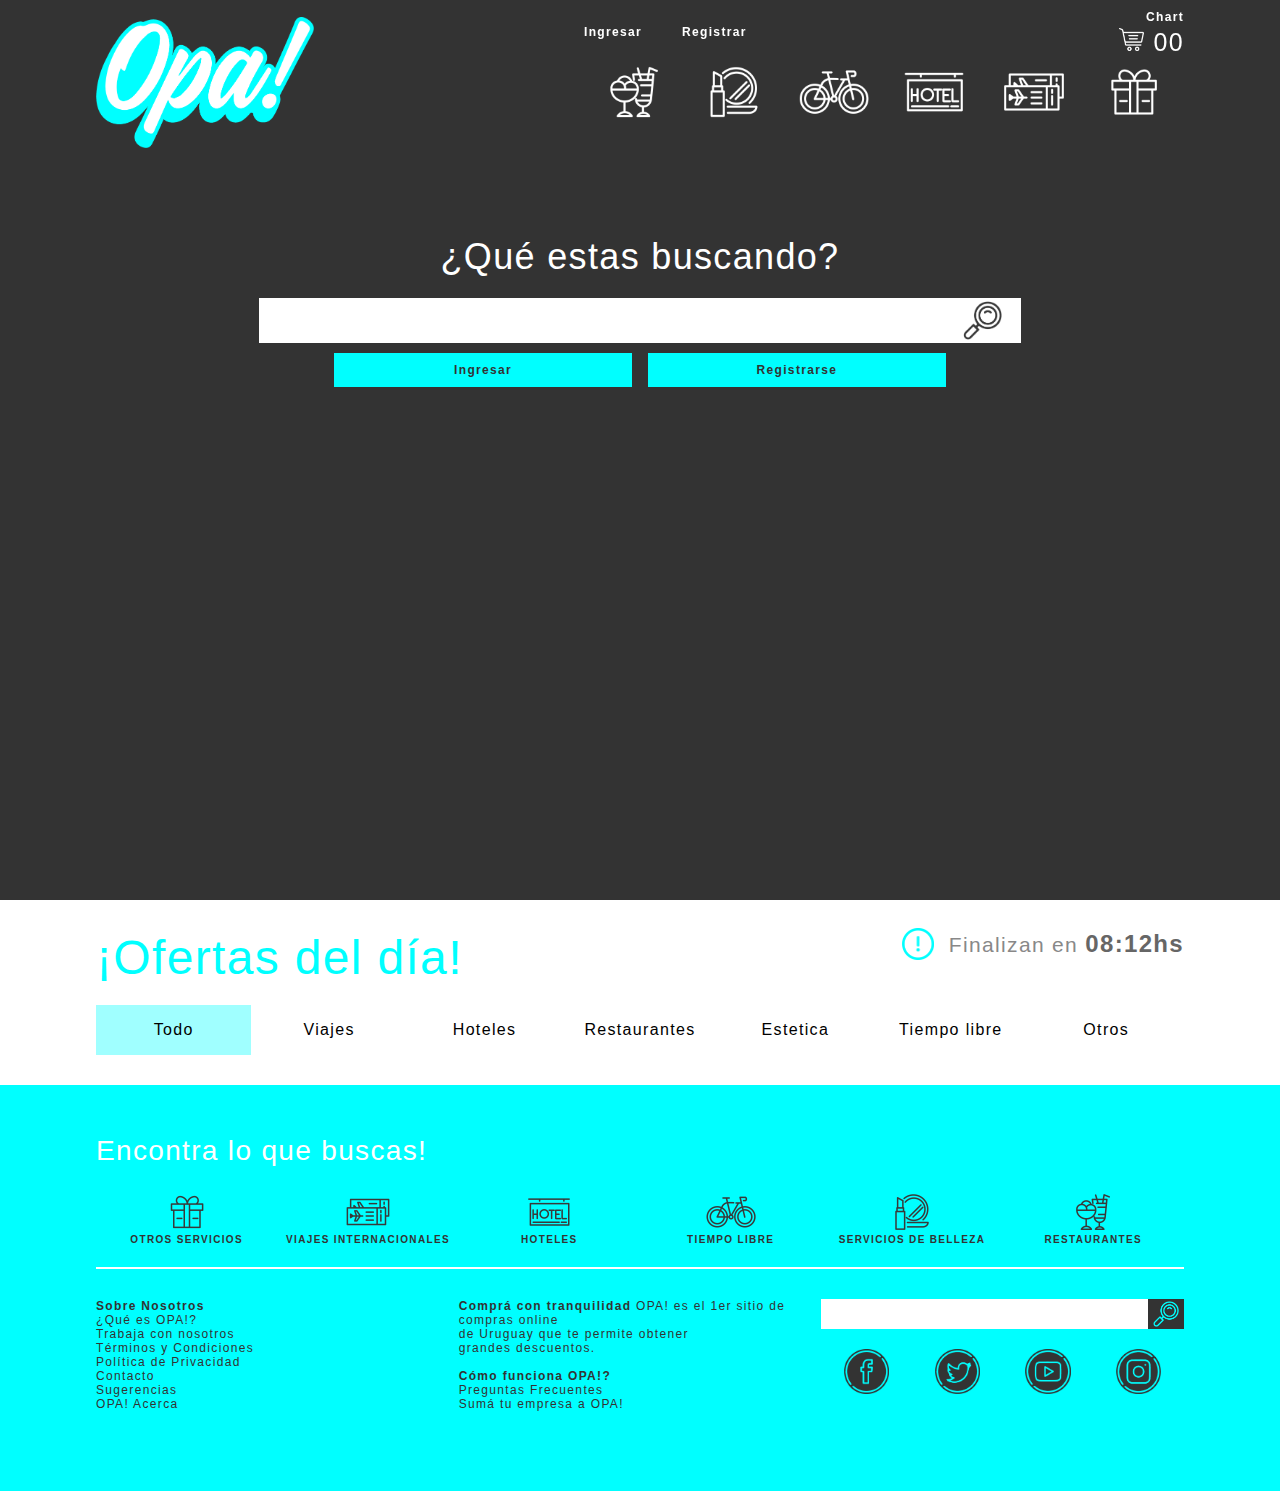
==== commit 321e353f: "filtros" ====
--- a/Proyecto Final/index.html
+++ b/Proyecto Final/index.html
@@ -112,13 +112,13 @@
    		<h1>¡Ofertas del día!</h1><h1 id="finaliza">Finalizan en <strong>08:12hs</strong></h1><img src="img/alerta.png">
       <div class="cortar"></div>
       <ul>
-        <li id="btntodo">Todo</li>
-        <li id="btnviaj">Viajes</li>
-        <li id="btnhte">Hoteles</li>
-        <li id="btnres">Restaurantes</li>
-        <li id="btnest">Estetica</li>
-        <li id="btntim">Tiempo libre</li>
-        <li id="btnotros">Otros</li>
+        <li id="btntodo" class="seleccionar">Todo</li>
+        <li id="btnviaj" class="seleccionar">Viajes</li>
+        <li id="btnhte" class="seleccionar">Hoteles</li>
+        <li id="btnres" class="seleccionar">Restaurantes</li>
+        <li id="btnest" class="seleccionar">Estetica</li>
+        <li id="btntim" class="seleccionar">Tiempo libre</li>
+        <li id="btnotros" class="seleccionar">Otros</li>
       </ul>
       <div class="cortar"></div>
             <div id="productos"></div>
--- a/Proyecto Final/estilos.css
+++ b/Proyecto Final/estilos.css
@@ -339,7 +339,18 @@
 }
 
 /******************************catalogo de servicios***************************************/
-
+.seleccionar{
+	width: calc(100%/7);
+	text-align: center;
+	margin-top: 20px;
+	margin-bottom: 30px;
+	height: 50px;
+	line-height: 50px;
+	
+}
+#btntodo{
+	background-color: #A0FFFF;
+}
 .contenedor h1{
 	color:#0FF;
 	margin-top:30px;
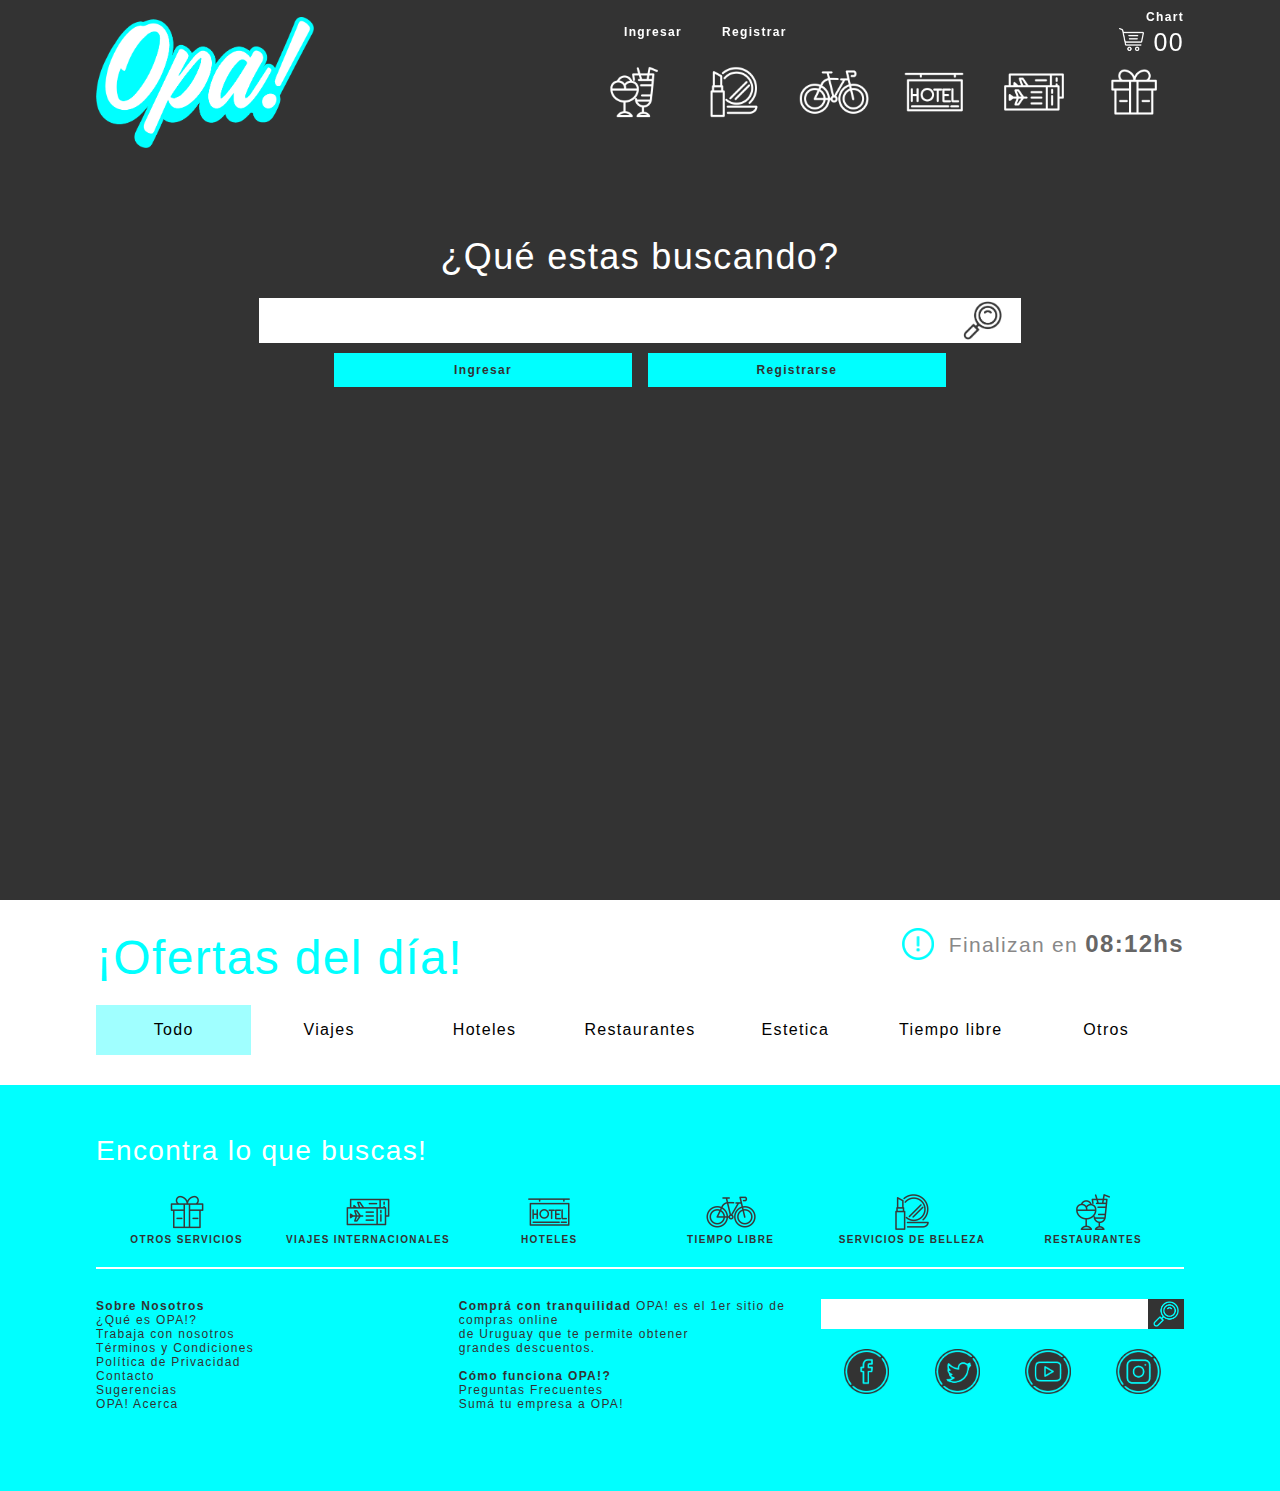
==== commit 1ecaddb4: "boton salir" ====
--- a/Proyecto Final/index.html
+++ b/Proyecto Final/index.html
@@ -13,9 +13,10 @@
 <script src="header.js" type="text/javascript"></script> 
 <script src="listadooooooooooooooooooooooooooooooooooooooooooooooooooooooooo.js" type="text/javascript"></script> 
 <script src="pruebalistado.js" type="text/javascript"></script> 
+<script src="js/datos.js" type="text/javascript"></script>
 </head>
 
-<body>
+<body onload="logueado()">
 
   <div id="home"><!--es el total de la pantalla sin scroll, es el bloque oscuro-->
      <!--- header -->
@@ -56,11 +57,11 @@
     <div id="fondoHeader">  <!-- fondo color gris que se activa con el scroll con js -->
 		  <header>
           <div class="carritocomp">
-            <a href="ingresar.html" class="ingreg"><p>Ingresar</p></a>
-            <a href="registro.html" class="ingreg"><p>Registrar</p></a>
-            <a href="carrito.html">
-              <p>Chart</p><br><h4>00</h4><img src="img/carrito.png">
-            </a>
+            <a href="" class="ingreg" id="boton"><button onclick="salir()">Salir</button></a>
+            <a href="ingresar.html" class="ingreg"><p id="ingresar">Ingresar</p></a>
+            <a href="registro.html" class="ingreg"><p id="registrarse">Registrar</p></a>
+            <a href="" class="ingreg"><p id="datos"></p></a>
+            <a href="carrito.html"><p>Chart</p><br><h4>00</h4><img src="img/carrito.png"></a>
           </div>
           <nav>
         		<ul>
--- a/Proyecto Final/estilos.css
+++ b/Proyecto Final/estilos.css
@@ -865,12 +865,31 @@
 	width:100%;
 	margin-bottom:16px;
 }
+.seleccionar{
+	width: calc(100%/4);
+	text-align: center;
+	margin-top: 20px;
+	margin-bottom: 30px;
+	height: 50px;
+	line-height: 50px;
+	
+}
 
 }
 
 /***********************************************************************************************************************************/
 
 @media only screen and (max-width : 480px ) {
+	.seleccionar{
+	width: calc(100%/3);
+	text-align: center;
+	margin-top: 10px;
+	margin-bottom: 10px;
+	height: 50px;
+	line-height: 50px;
+	font-size: 12px;
+	
+}
 	#home{
 	background-attachment:fixed;
 	background-size:cover;
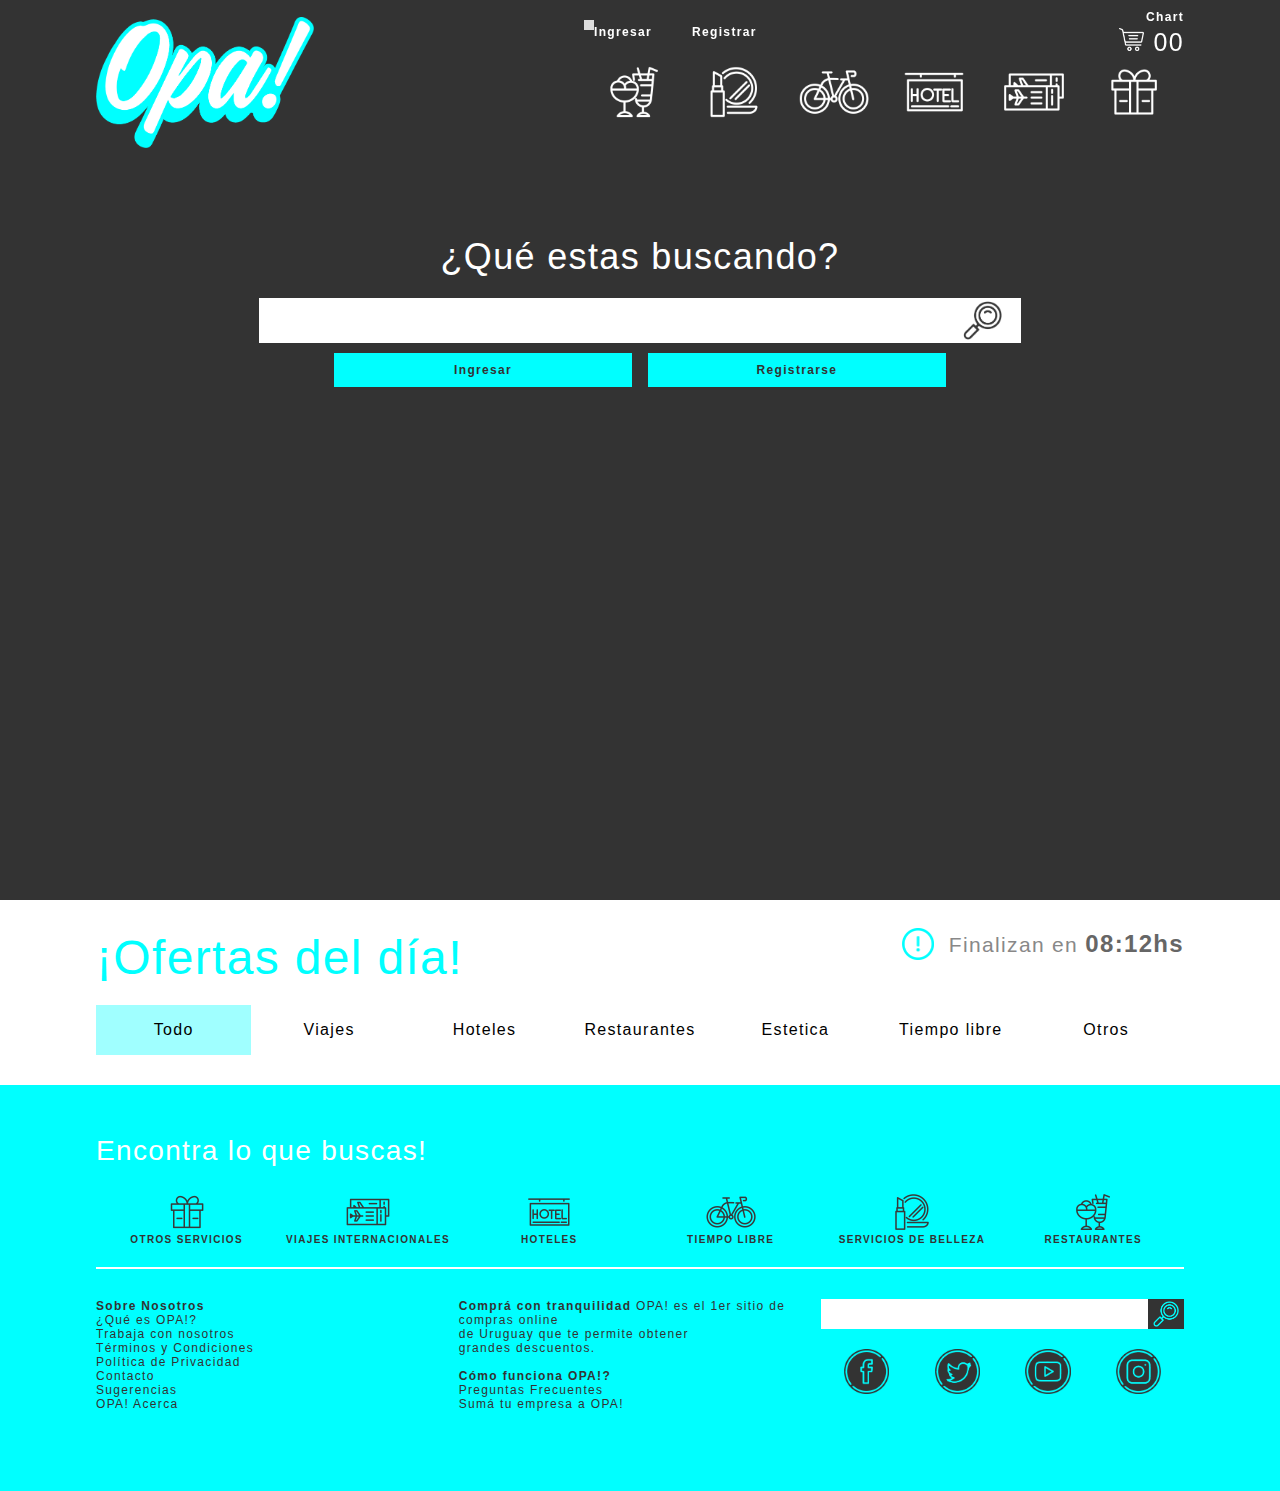
==== commit f0af09d7: "json pronto" ====
--- a/Proyecto Final/index.html
+++ b/Proyecto Final/index.html
@@ -11,7 +11,6 @@
 <script type="text/javascript" src="https://code.jquery.com/jquery-3.1.0.min.js"></script>
 <script src="jquery.js" type="text/javascript"></script> 
 <script src="header.js" type="text/javascript"></script> 
-<script src="listadooooooooooooooooooooooooooooooooooooooooooooooooooooooooo.js" type="text/javascript"></script> 
 <script src="pruebalistado.js" type="text/javascript"></script> 
 <script src="js/datos.js" type="text/javascript"></script>
 </head>
--- a/Proyecto Final/estilos.css
+++ b/Proyecto Final/estilos.css
@@ -48,6 +48,11 @@
 
 /******************************-----------------INDEX---------------------***************************************/
 /******************************home***************************************/
+#boton{
+	background-color: rgb(221, 221, 221);
+	padding: 5px;
+	margin-top: 10px;
+}
 
 #home{
 	background-color:#333;
@@ -394,6 +399,7 @@
 		float:left;
 		margin-bottom:20px;
 		padding-top:10px;
+		height: 300px;
 }
 .ofertadia:hover{
 		background:#CAFFFF;
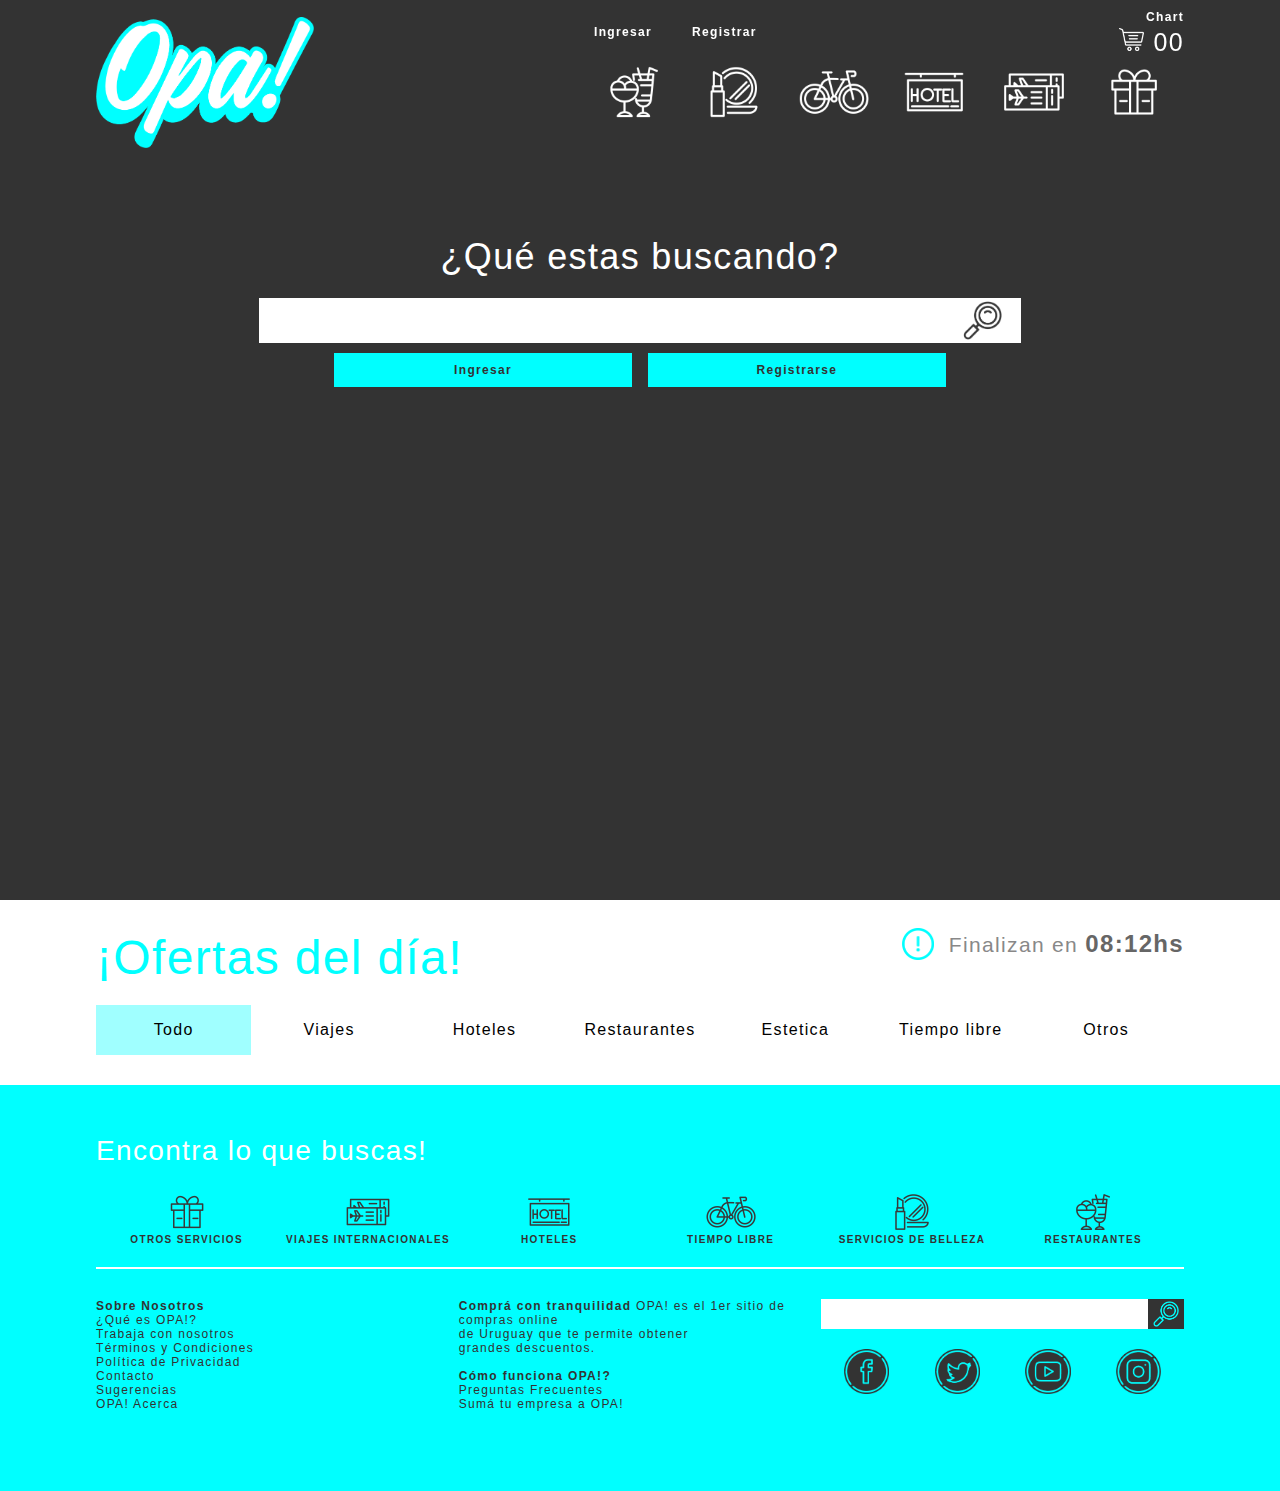
==== commit 1f35e8f8: "arreglo boton" ====
--- a/Proyecto Final/index.html
+++ b/Proyecto Final/index.html
@@ -56,7 +56,7 @@
     <div id="fondoHeader">  <!-- fondo color gris que se activa con el scroll con js -->
 		  <header>
           <div class="carritocomp">
-            <a href="" class="ingreg" id="boton"><button onclick="salir()">Salir</button></a>
+            <a href="" class="ingreg" id="boton"></a>
             <a href="ingresar.html" class="ingreg"><p id="ingresar">Ingresar</p></a>
             <a href="registro.html" class="ingreg"><p id="registrarse">Registrar</p></a>
             <a href="" class="ingreg"><p id="datos"></p></a>
--- a/Proyecto Final/estilos.css
+++ b/Proyecto Final/estilos.css
@@ -49,7 +49,7 @@
 /******************************-----------------INDEX---------------------***************************************/
 /******************************home***************************************/
 #boton{
-	background-color: rgb(221, 221, 221);
+	background-color: rgb(221, 221, 221,0);
 	padding: 5px;
 	margin-top: 10px;
 }
